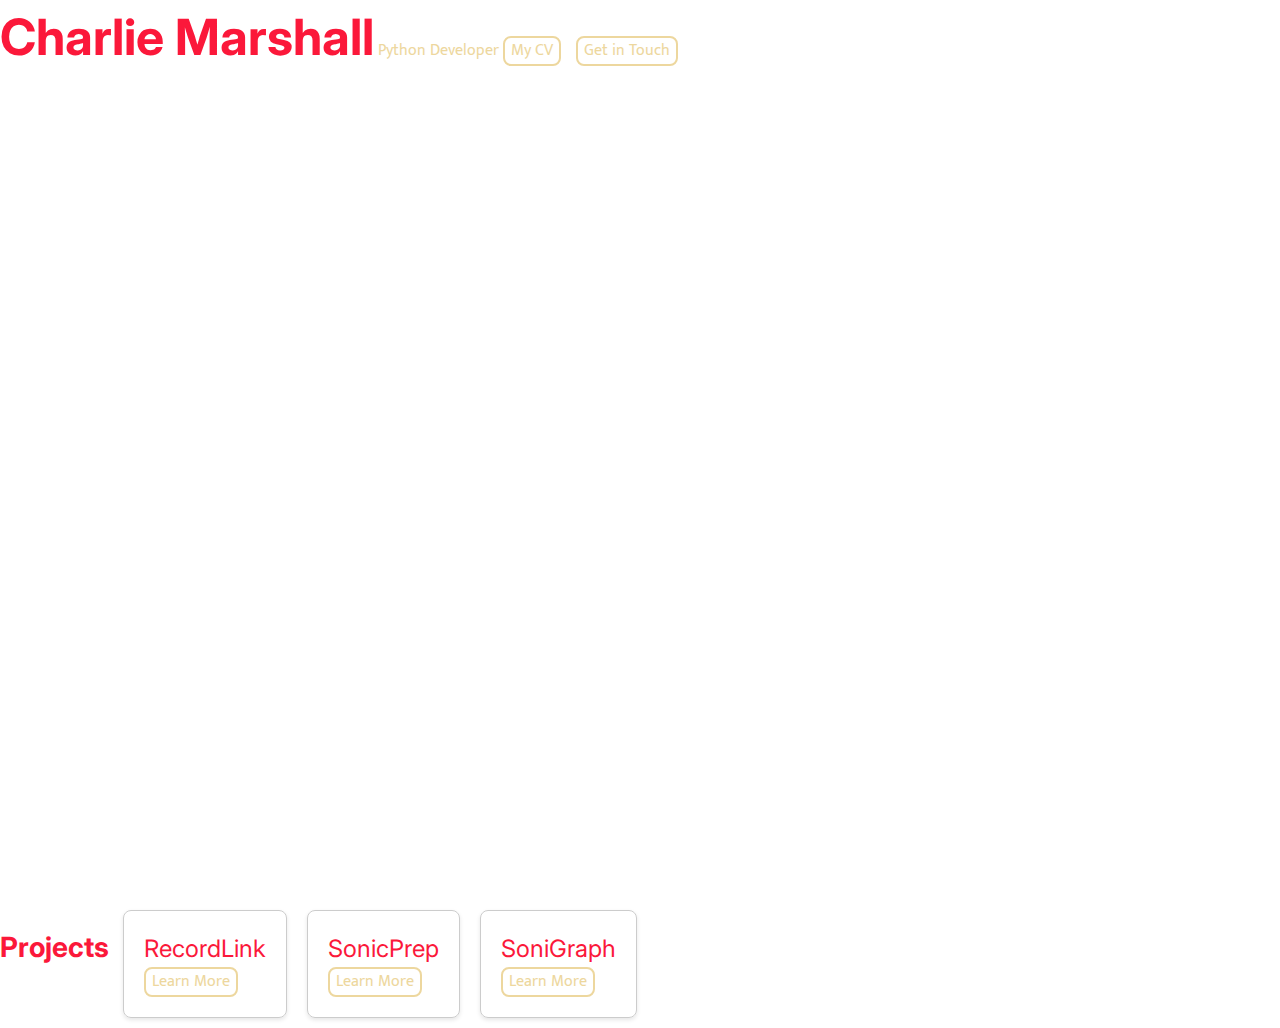
==== new/index.html @ 93eee0e9 "CHANGE TO BOOTSTRAP" ====
<!DOCTYPE html>
<html lang="en">
<head>
    <meta charset="UTF-8">
    <meta name="viewport" content="width=device-width, initial-scale=1.0">
    <title>Charlie Marshall | Portfolio</title>
    <!-- STYLE -->
        <!-- BOOTSTRAP -->
            <link href="https://cdn.jsdelivr.net/npm/bootstrap@5.2.3/dist/css/bootstrap.min.css" rel="stylesheet" integrity="sha384-rbsA2VBKQhggwzxH7pPCaAqO46MgnOM80zW1RWuH61DGLwZJEdK2Kadq2F9CUG65" crossorigin="anonymous">
        <!-- END BOOTSTRAP -->
        <!-- RESET -->
            <link href="style/reset.css" rel="stylesheet">
        <!--END RESET-->
        <!-- MAIN -->
            <link href="style/style.css" rel="stylesheet">
        <!-- END MAIN -->
        <!-- FONTS -->
            <link rel="preconnect" href="https://fonts.googleapis.com">
            <link rel="preconnect" href="https://fonts.gstatic.com" crossorigin>
            <link href="https://fonts.googleapis.com/css2?family=Inter:wght@200;300;400;500;600;700;800;900&family=Mukta:wght@200;300;400;500;600;700&display=swap" rel="stylesheet">
        <!-- END FONTS -->
    <!-- END STYLE-->
<body>
    <header>
        <div class="container-fluid">
            <div class="row d-flex">
                <div class="col">
                    <h1>Charlie Marshall</h1>
                </div>
            </div>
            <div class="row d-flex">
                <div class="col">
                    <p>Python Developer</p>
                </div>
            </div>
            <div class="row d-flex">
                <div class="col">
                    <button class="btn">My CV</button>
                </div>
                <div class="col">
                    <button class="btn" href="mailto:charlie.marshall1996@gmail.com">Get in Touch</button>
                </div>
            </div>
        </div>
    </header>
    <main>
        <div class="container-fluid">
            <div class="row d-flex">
                <div class="col">
                    <h2>Projects</h2>
                </div>
            </div>
            <div class="row d-flex">
                <div class="col">
                    <div class="card">
                        <div class="card-header">
                            <h3>RecordLink</h3>
                        </div>
                        <div class="card-body">
                            <p>

                            </p>
                        </div>
                        <div class="card-footer">
                            <button class="btn">Learn More</button>
                        </div>
                    </div>
                </div>
                <div class="col">
                    <div class="card">
                        <div class="card-header">
                            <h3>SonicPrep</h3>
                        </div>
                        <div class="card-body">
                            <p>
                            </p>
                        </div>
                        <div class="card-footer">
                            <button class="btn">Learn More</button>
                        </div>
                    </div>
                </div>
                <div class="col">
                    <div class="card">
                        <div class="card-header">
                            <h3>SoniGraph</h3>
                        </div>
                        <div class="card-body">
                            <p>
                            </p>
                        </div>
                        <div class="card-footer">
                            <button class="btn">Learn More</button>
                        </div>
                    </div>
                </div>
            </div>
        </div>
    </main>
    <script src="https://cdn.jsdelivr.net/npm/bootstrap@5.2.3/dist/js/bootstrap.bundle.min.js" integrity="sha384-kenU1KFdBIe4zVF0s0G1M5b4hcpxyD9F7jL+jjXkk+Q2h455rYXK/7HAuoJl+0I4" crossorigin="anonymous"></script>
</body>
</html>
---- new/style/style.css ----
/* UNIVERSAL */
body {
    background-image: url('../assets/main_bg_img.jpg');
    background-repeat: no-repeat;
    background-size: cover;
    max-width: 100vw;
}

h1, h2, h3 {
    font-family: inter;
    color: #FB183A;
}

h1 {
    font-size: 50px;
    font-weight: bold;
}

h2 {
    font-size: 28px;
    font-weight: bold;
}

h3 {
    font-size: 24px;
    font-weight: normal;
}

a, button, p {
    font-family: Mukta;
    color: #EDD79E;
}

.btn-text {
    font-size: 15px;
}


button {
    margin-right: 15px;
    background: none;
    border-radius: 8px;
    border-style: solid;
    border-width: 2px;
    border-color: #EDD79E;
}

button:hover {
    border-color: #FB183A;
    cursor: pointer;
    .btn-text {
        color: #FB183A;
    };
}

/* HEADER */

header {
    display: flex;
    max-width: 100vw;
    height: 100vh;
}

#header {
    display: flex;
    width: 100vw;
    height: 100vh;
    align-items: center;
    justify-content: center;
}

main {
    /* */
}

.container {
    margin-top: 5px;
    padding-top: 15px;
}

.row {
    display: inline-flex;
    flex-direction: row;
}

.card {
    border: 1px solid #ccc;
    border-radius: 8px;
    padding: 20px;
    box-shadow: 0 2px 4px rgba(0, 0, 0, 0.1);
    background: none;
    margin: 10px;
}

.header-content {
    display: flex;
    align-content: center;
}

/* navbar 

.navbar {
    list-style-type: none;
    background-color: #333;
    overflow: hidden;
    margin: 0;
    padding: 0;
}

.navbar li {
    float: left;
}

.navbar li a {
    display: block;
    color: white;
    text-align: center;
    padding: 14px 16px;
    text-decoration: none;
}

.dropdown {
    position: relative;
}

.dropdown-content {
    display: none;
    position: absolute;
    background-color: #f9f9f9;
    min-width: 160px;
    box-shadow: 0px 8px 16px 0px rgba(0,0,0,0.2);
    z-index: 1;
}

.dropdown:hover .dropdown-content {
    display: block;
} */

/* PROJECTS */

#projects {
    display: grid;
    grid-template-areas: 
                        "project-header project-header project-header"
                        "card-1 card-2 card-3";
}
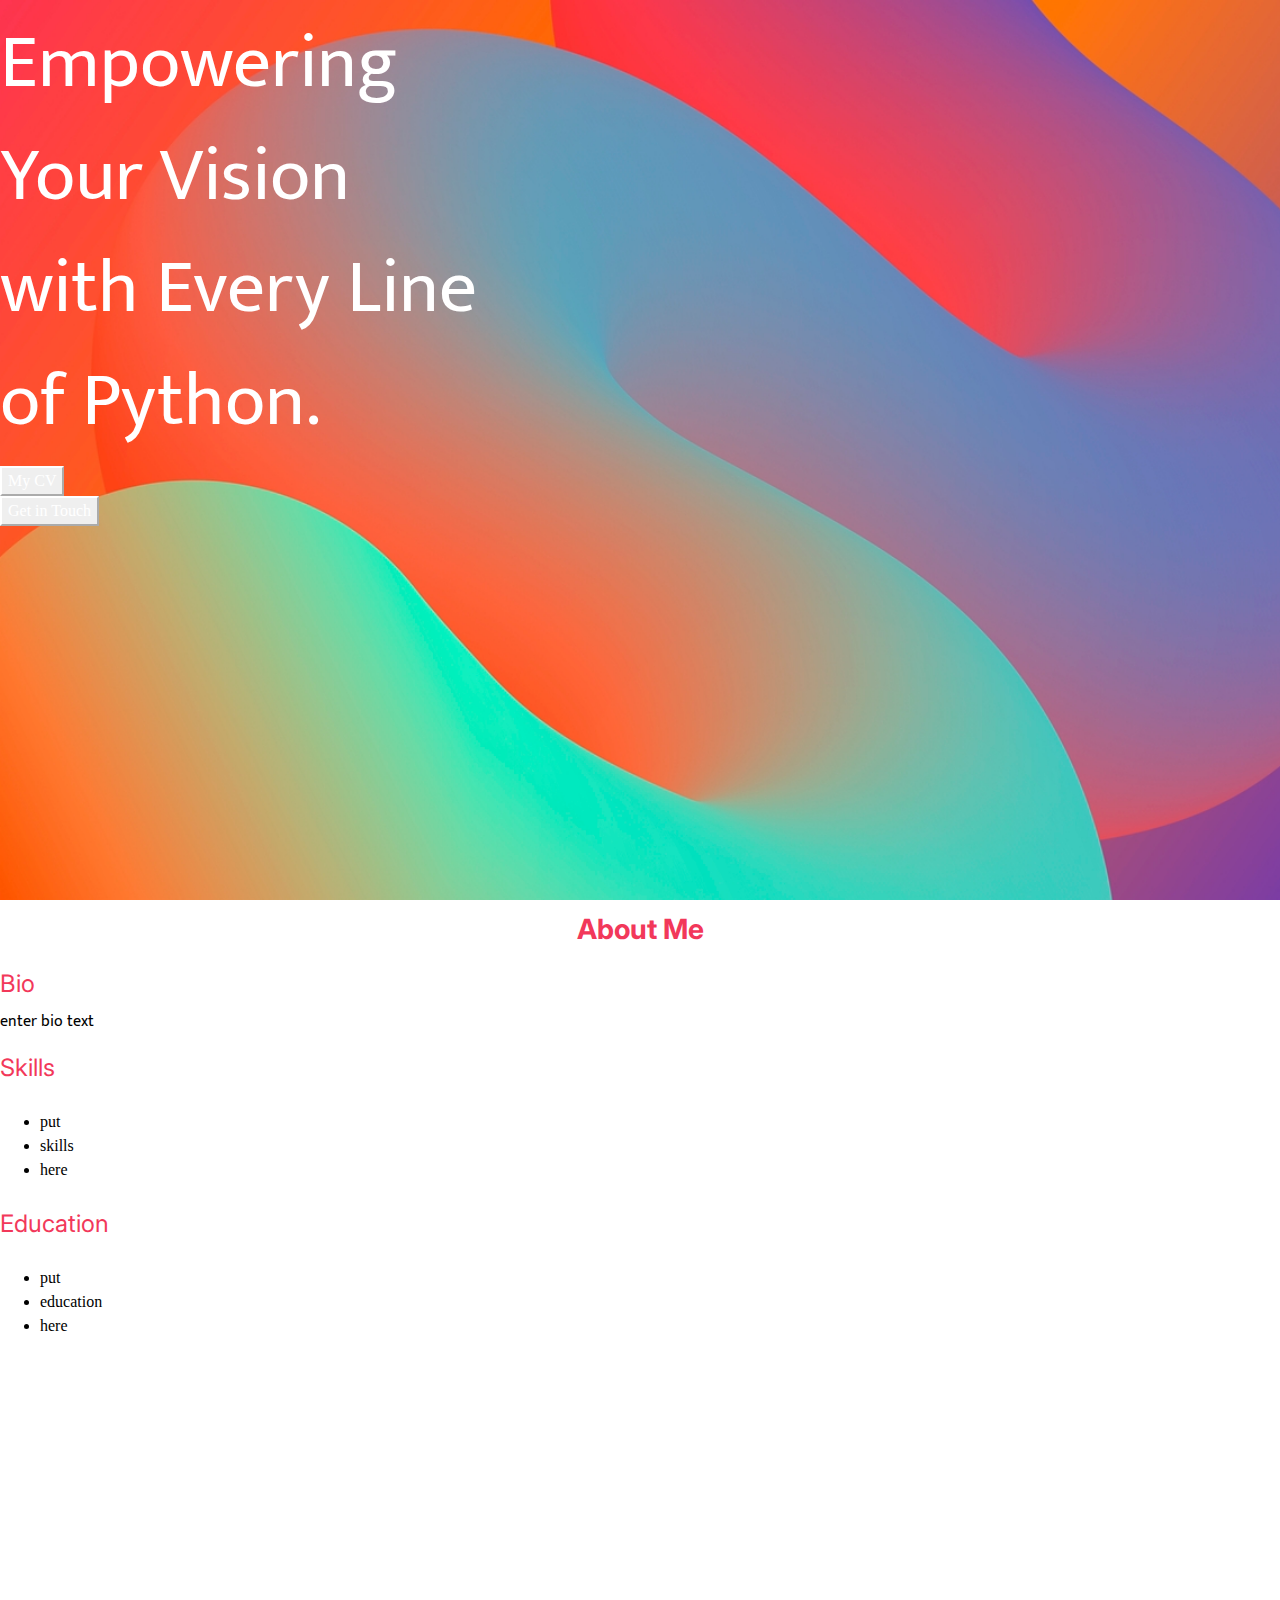
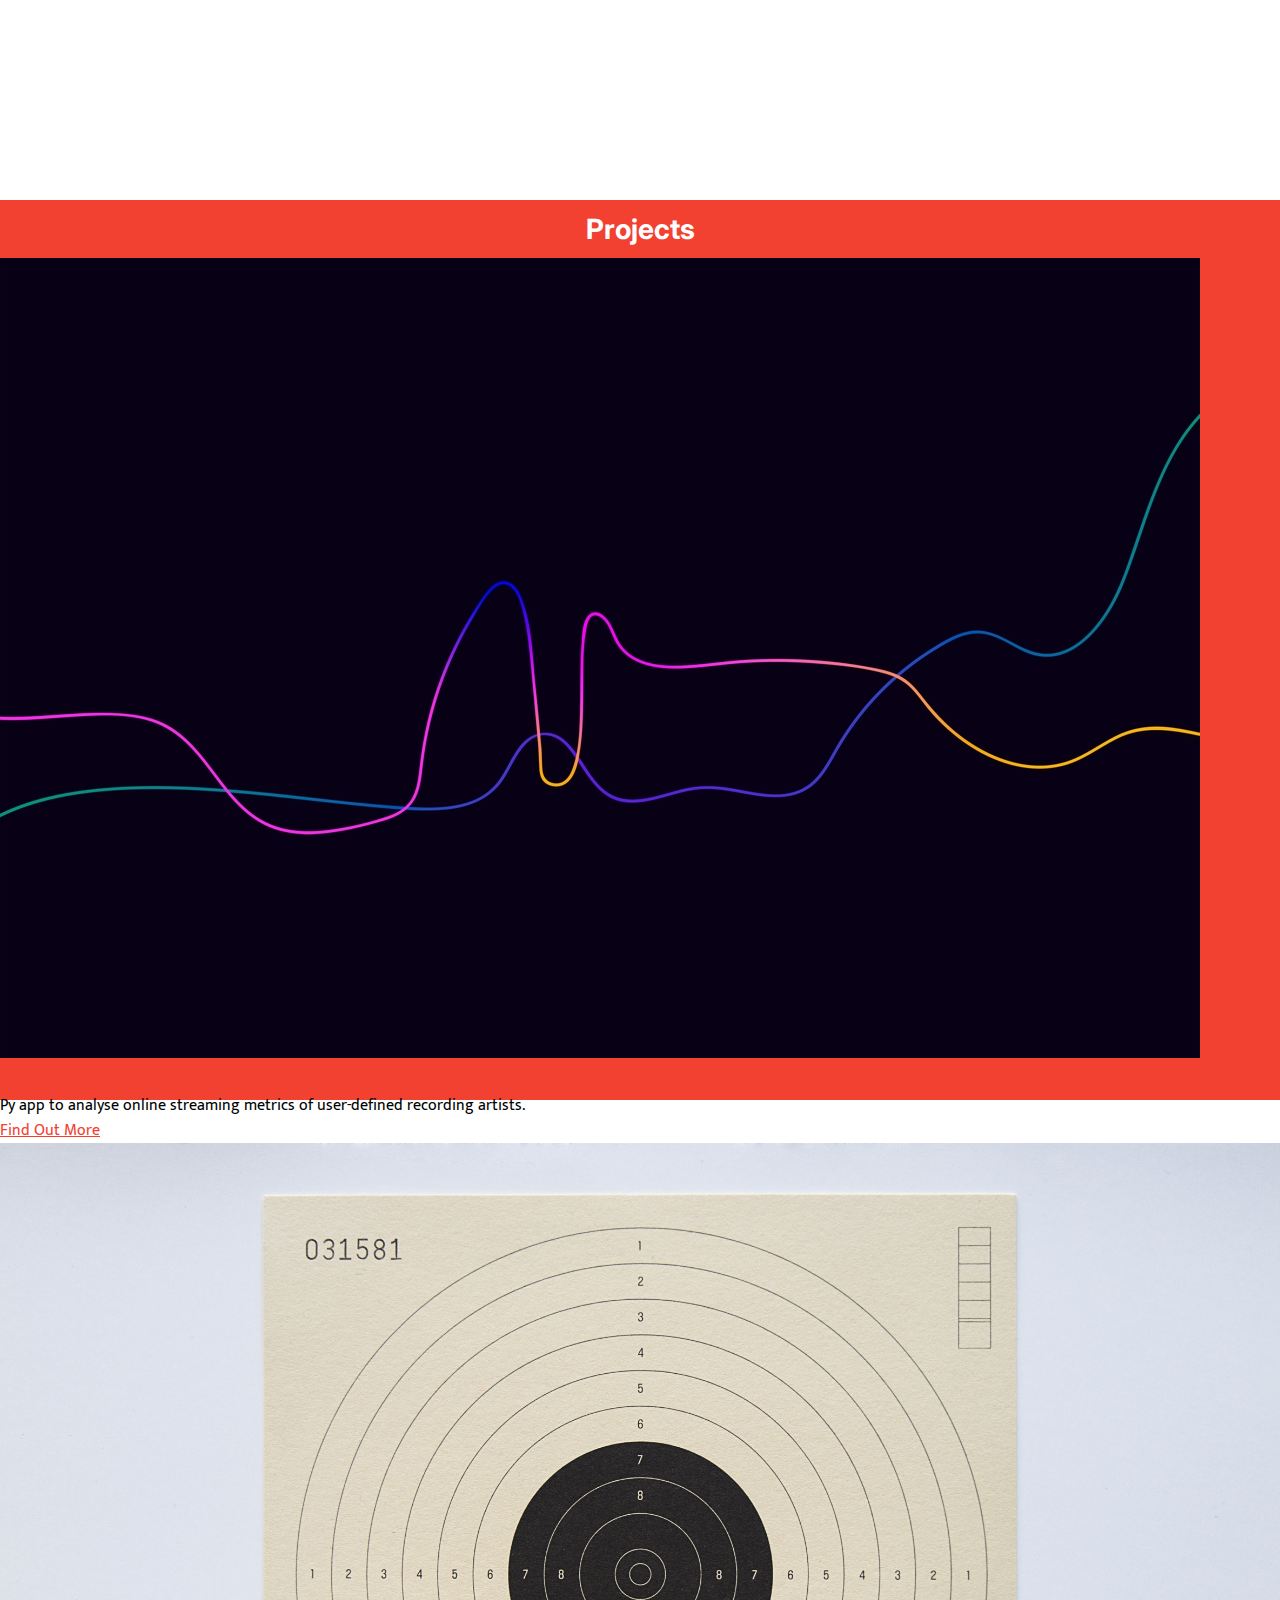
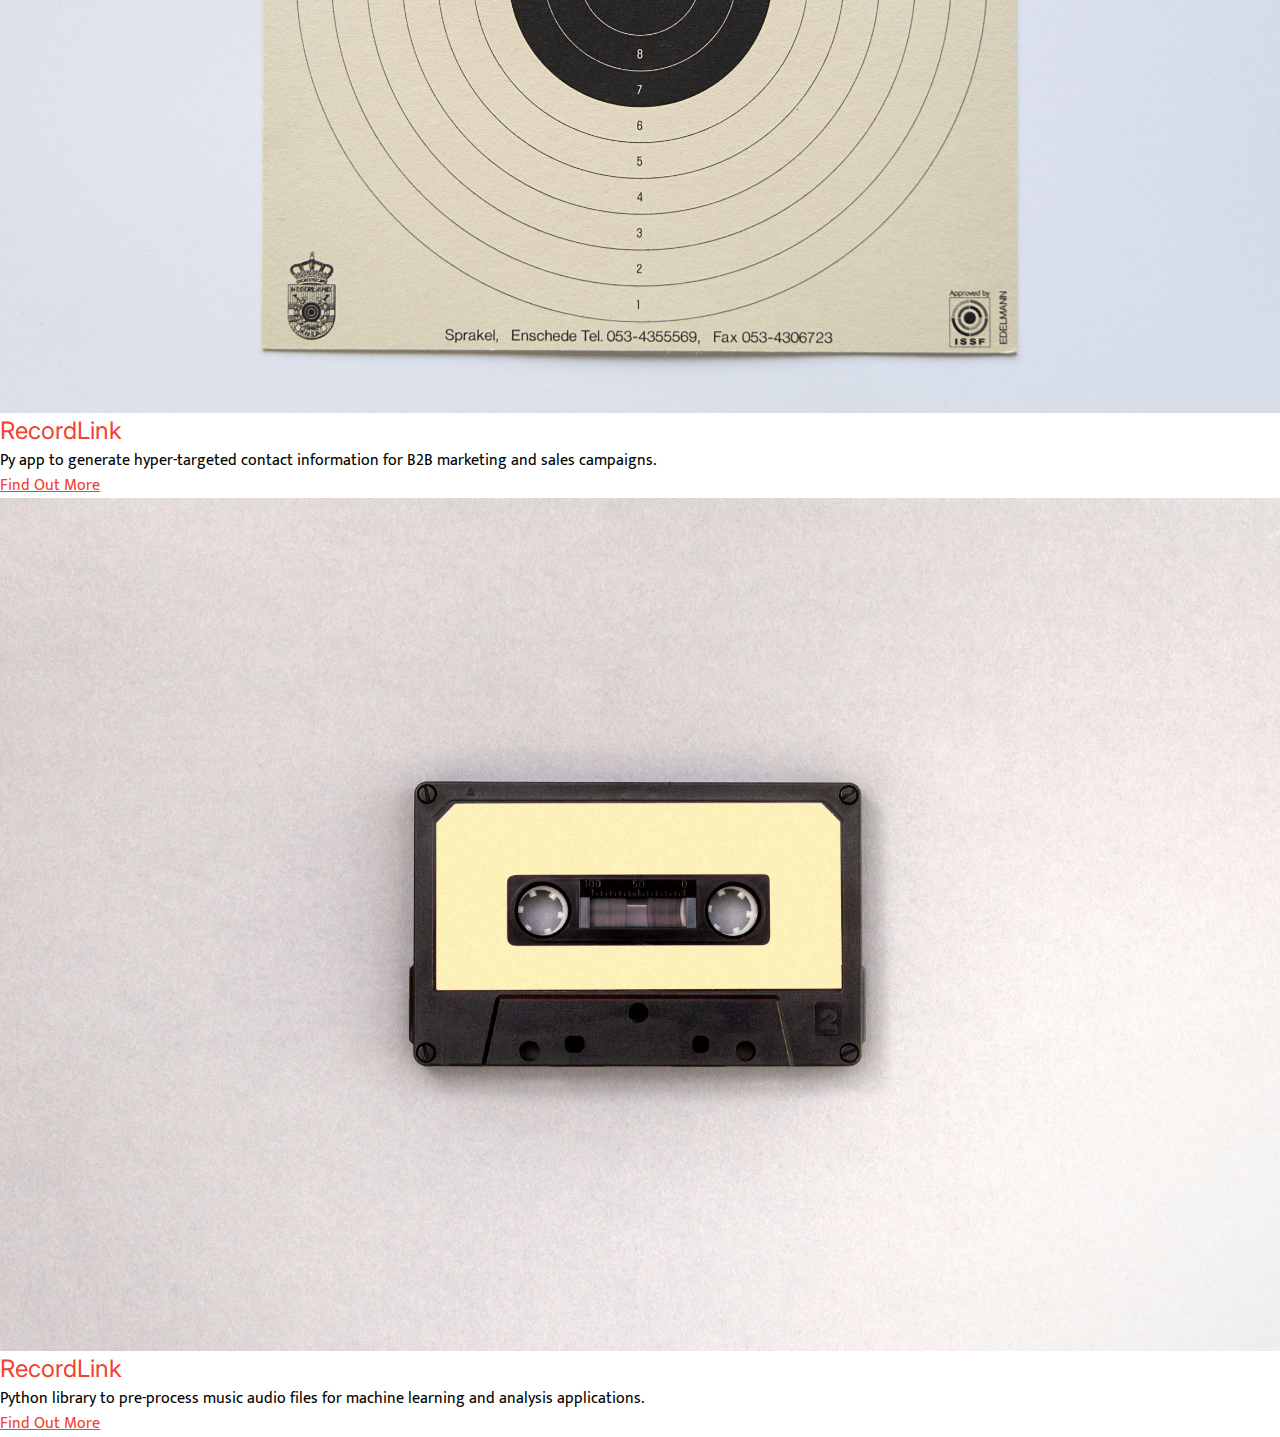
==== commit f2b482a5: "Primary structure" ====
--- a/new/index.html
+++ b/new/index.html
@@ -21,82 +21,154 @@
         <!-- END FONTS -->
     <!-- END STYLE-->
 <body>
-    <header>
-        <div class="container-fluid">
-            <div class="row d-flex">
-                <div class="col">
-                    <h1>Charlie Marshall</h1>
+    <div class="parallax-container">
+        <header class="container-fluid d-flex">
+            <div class="container" id="header-container">
+                <div class="row d-flex">
+                    <div class="col">
+                        <p id="hero-txt">Empowering Your Vision with Every Line of Python.</p>
+                    </div>
+                </div>
+                <div class="row d-flex">
+                    <div class="col">
+                        <button class="btn">My CV</button>
+                    </div>
+                    <div class="col">
+                        <button class="btn" href="mailto:charlie.marshall1996@gmail.com">Get in Touch</button>
+                    </div>
                 </div>
             </div>
-            <div class="row d-flex">
-                <div class="col">
-                    <p>Python Developer</p>
-                </div>
-            </div>
-            <div class="row d-flex">
-                <div class="col">
-                    <button class="btn">My CV</button>
-                </div>
-                <div class="col">
-                    <button class="btn" href="mailto:charlie.marshall1996@gmail.com">Get in Touch</button>
-                </div>
-            </div>
-        </div>
-    </header>
-    <main>
-        <div class="container-fluid">
-            <div class="row d-flex">
-                <div class="col">
-                    <h2>Projects</h2>
-                </div>
-            </div>
-            <div class="row d-flex">
-                <div class="col">
-                    <div class="card">
-                        <div class="card-header">
-                            <h3>RecordLink</h3>
+        </header>
+        <main>
+            <section id="about-me">
+                <div class="container">
+                    <div class="row d-flex">
+                        <div class="col title">
+                            <h2>About Me</h2>
                         </div>
-                        <div class="card-body">
-                            <p>
-
-                            </p>
+                    </div>
+                    <div class="row d-flex">
+                        <div class="col" id="bio">
+                            <div class="row">
+                                <div class="col">
+                                    <h3>Bio</h3>
+                                </div>
+                            </div>
+                            <div class="row">
+                                <div class="col">
+                                    <p>enter bio text</p>
+                                </div>
+                            </div>
                         </div>
-                        <div class="card-footer">
-                            <button class="btn">Learn More</button>
+                        <div class="col">
+                            <div class="row">
+                                <div class="col" id="skills">
+                                    <div class="row">
+                                        <div class="col">
+                                            <h3>Skills</h3>
+                                        </div>
+                                    </div>
+                                    <div class="row">
+                                        <div class="col">
+                                            <ul>
+                                                <li>put</li>
+                                                <li>skills</li>
+                                                <li>here</li>
+                                            </ul>
+                                        </div>
+                                    </div>
+                                    <div class="row">
+                                        <div class="col">
+                                            <h3>Education</h3>
+                                        </div>
+                                    </div>
+                                    <div class="row">
+                                        <div class="col">
+                                            <ul>
+                                                <li>put</li>
+                                                <li>education</li>
+                                                <li>here</li>
+                                            </ul>
+                                        </div>
+                                    </div>
+    
+                                </div>
+                            </div>
+                            <div class="row">
+                                <div class="col" id="education">
+    
+                                </div>
+                            </div>
                         </div>
                     </div>
                 </div>
-                <div class="col">
-                    <div class="card">
-                        <div class="card-header">
-                            <h3>SonicPrep</h3>
+            </section>
+            <section id="projects">
+                <div class="container">
+                    <div class="row">
+                        <div class="col">
+                            <h2 class="title" id="projects-title">Projects</h2>
                         </div>
-                        <div class="card-body">
-                            <p>
-                            </p>
-                        </div>
-                        <div class="card-footer">
-                            <button class="btn">Learn More</button>
+                    </div>
+                    <span>
+                        <div class="row">
+                            <div class="col-12">
+                                <!-- PROJECT 1 -->
+                                <div class="card-group">
+                                    <div class="card d-flex">
+                                        <img class="card-img-top" src="assets/images/sonigraph_cover.jpg" alt="black and white photo showing musicians holding instruments in the air" href="https://iammokzeeee.github.io/FindArtists/">
+                                        <div class="card-header text-center bg-transparent border-0">
+                                            <h3 class="projects-card-title">SoniGraph</h3>
+                                        </div>
+                                        <div class="card-body ">
+                                            <p class="card-text">Py app to analyse online streaming metrics of user-defined recording artists.</p>
+                                        </div>
+                                        <div class="card-footer border-0 d-flex justify-content-center">
+                                            <a href="#" class="btn projects-card-btn">Find Out More</a>
+                                        </div>
+                                    </div>
+                                <!-- END PROJECT 1 -->
+                                    
+                                
+                                <!-- PROJECT 2 -->
+                                <div class="card d-flex">
+                                    <img class="card-img-top" src="assets/images/record_link_cover.jpg" alt="black and white photo showing musicians holding instruments in the air" href="https://iammokzeeee.github.io/FindArtists/">
+                                    <div class="card-header text-center bg-transparent border-0">
+                                        <h3 class="projects-card-title">RecordLink</h3>
+                                    </div>
+                                    <div class="card-body ">
+                                        <p class="card-text">Py app to generate hyper-targeted contact information for B2B marketing and sales campaigns.</p>
+                                    </div>
+                                    <div class="card-footer border-0 d-flex justify-content-center">
+                                        <a href="#" class="btn projects-card-btn">Find Out More</a>
+                                    </div>
+                                </div>
+
+                                <!-- END PROJECT 2 -->
+    
+                                <!-- PROJECT 3 -->
+                                <div class="card d-flex">
+                                    <img class="card-img-top" src="assets/images/SonicPrep_cover.jpg" alt="black and white photo showing musicians holding instruments in the air" href="https://iammokzeeee.github.io/FindArtists/">
+                                    <div class="card-header text-center bg-transparent border-0">
+                                        <h3 class="projects-card-title">RecordLink</h3>
+                                    </div>
+                                    <div class="card-body ">
+                                        <p class="card-text">Python library to pre-process music audio files for machine learning and analysis applications.</p>
+                                    </div>
+                                    <div class="card-footer border-0 d-flex justify-content-center">
+                                        <a href="#" class="btn projects-card-btn">Find Out More</a>
+                                    </div>
+                                </div>
+
+                                <!-- END PROJECT 3-->
+                                </div>
+                            </div>
                         </div>
                     </div>
                 </div>
-                <div class="col">
-                    <div class="card">
-                        <div class="card-header">
-                            <h3>SoniGraph</h3>
-                        </div>
-                        <div class="card-body">
-                            <p>
-                            </p>
-                        </div>
-                        <div class="card-footer">
-                            <button class="btn">Learn More</button>
-                        </div>
-                    </div>
-                </div>
-            </div>
-        </div>
-    </main>
+            </section>
+        </main>
+    </div>
     <script src="https://cdn.jsdelivr.net/npm/bootstrap@5.2.3/dist/js/bootstrap.bundle.min.js" integrity="sha384-kenU1KFdBIe4zVF0s0G1M5b4hcpxyD9F7jL+jjXkk+Q2h455rYXK/7HAuoJl+0I4" crossorigin="anonymous"></script>
 </body>
 </html>--- a/new/style/style.css
+++ b/new/style/style.css
@@ -1,14 +1,20 @@
 /* UNIVERSAL */
 body {
-    background-image: url('../assets/main_bg_img.jpg');
-    background-repeat: no-repeat;
-    background-size: cover;
-    max-width: 100vw;
+    overflow-x: hidden;
+}
+
+section {
+    height: 100vh;
 }
 
 h1, h2, h3 {
-    font-family: inter;
-    color: #FB183A;
+    font-family: inter, sans-serif;
+    color: #F2385A;
+}
+
+a, p{
+    font-family: Mukta, sans-serif;
+    color: black;
 }
 
 h1 {
@@ -26,121 +32,85 @@
     font-weight: normal;
 }
 
-a, button, p {
-    font-family: Mukta;
-    color: #EDD79E;
+.btn {
+    border-color: white;
+    color: white
 }
 
-.btn-text {
-    font-size: 15px;
+.btn:hover {
+    border-color: #7580BF;
+    color: #7580BF;
+}
+
+.row {
+    padding-top: 8px;
+}
+
+.title {
+    text-align: center;
 }
 
 
-button {
-    margin-right: 15px;
-    background: none;
-    border-radius: 8px;
-    border-style: solid;
-    border-width: 2px;
-    border-color: #EDD79E;
+/* PARALAX */
+
+
+body, html {
+    height: 100vh;
+}
+  
+.parallax-container {
+background-image: url("../assets/images/background.jpg");
+
+height: 100vh;
+
+background-attachment: fixed;
+background-position: center;
+background-repeat: no-repeat;
+background-size: cover;
 }
 
-button:hover {
-    border-color: #FB183A;
-    cursor: pointer;
-    .btn-text {
-        color: #FB183A;
-    };
+/* Turn off parallax scrolling for all tablets and phones. Increase/decrease the pixels if needed */
+@media only screen and (max-device-width: 1366px) {
+    .parallax {
+        background-attachment: scroll;
+    }
 }
 
 /* HEADER */
-
 header {
-    display: flex;
-    max-width: 100vw;
+    width: 100vw;
     height: 100vh;
 }
 
-#header {
-    display: flex;
-    width: 100vw;
-    height: 100vh;
-    align-items: center;
-    justify-content: center;
+#header-container {
+    width: 500px;
+    align-self: center;
 }
 
-main {
-    /* */
+#hero-txt {
+    color: white;
+    font-size: 75px;
 }
-
-.container {
-    margin-top: 5px;
-    padding-top: 15px;
-}
-
-.row {
-    display: inline-flex;
-    flex-direction: row;
-}
-
-.card {
-    border: 1px solid #ccc;
-    border-radius: 8px;
-    padding: 20px;
-    box-shadow: 0 2px 4px rgba(0, 0, 0, 0.1);
-    background: none;
-    margin: 10px;
-}
-
-.header-content {
-    display: flex;
-    align-content: center;
-}
-
-/* navbar 
-
-.navbar {
-    list-style-type: none;
-    background-color: #333;
-    overflow: hidden;
-    margin: 0;
-    padding: 0;
-}
-
-.navbar li {
-    float: left;
-}
-
-.navbar li a {
-    display: block;
-    color: white;
-    text-align: center;
-    padding: 14px 16px;
-    text-decoration: none;
-}
-
-.dropdown {
-    position: relative;
-}
-
-.dropdown-content {
-    display: none;
-    position: absolute;
-    background-color: #f9f9f9;
-    min-width: 160px;
-    box-shadow: 0px 8px 16px 0px rgba(0,0,0,0.2);
-    z-index: 1;
-}
-
-.dropdown:hover .dropdown-content {
-    display: block;
-} */
 
 /* PROJECTS */
 
 #projects {
-    display: grid;
-    grid-template-areas: 
-                        "project-header project-header project-header"
-                        "card-1 card-2 card-3";
+    background-color: #F24130;
+}
+
+#projects-title {
+    color:white;
+}
+
+.projects-card-title {
+    color: #F24130;
+}
+
+.projects-card-btn {
+    color: #F24130;
+    border-color: #F24130;
+}
+
+.card-img-top {
+    max-height: 61%;
 }